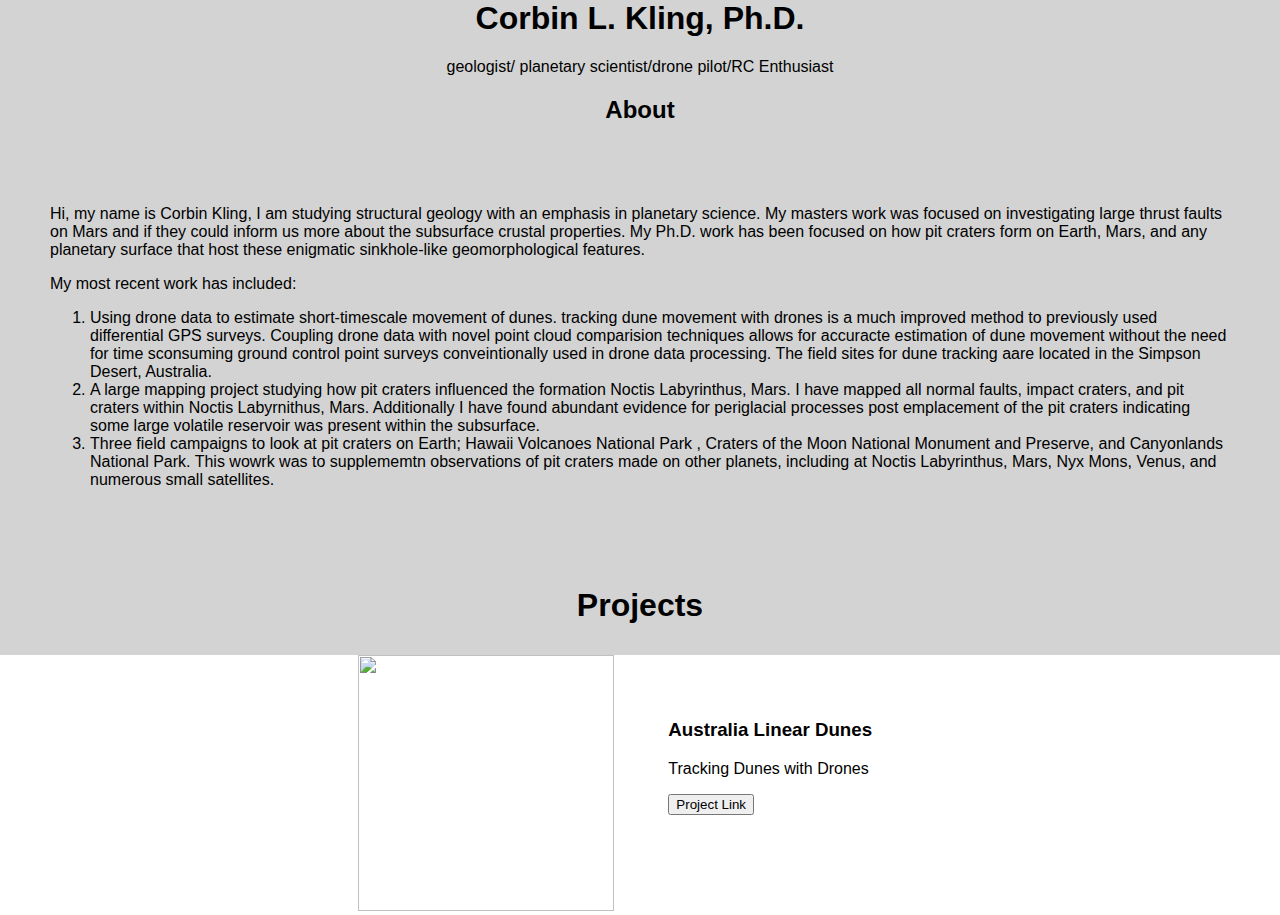
==== index.html @ a038f2ce "Update index.html" ====
<head>
    <!-- This will show up on the tab in your browser -->
    <title>Corbin's Science</title>

    <!-- This links your css file to the html -->
    <link rel="stylesheet" type="text/css" href="index.css">
    <link rel="preconnect" href="https://fonts.googleapis.com">
    <link rel="preconnect" href="https://fonts.gstatic.com" crossorigin>
    <link href="https://fonts.googleapis.com/css2?family=Dosis:wght@300&display=swap" rel="stylesheet"> 
</head>

<body>
    <!-- This is the start of the "About" section -->
    <div class="About">
        <h1>Corbin L. Kling, Ph.D.</h1>
        <p>geologist/ planetary scientist/drone pilot/RC Enthusiast</p>
        <h2>About</h2>
        <div class="about-content">
        <p> Hi, my name is Corbin Kling, I am studying structural geology with an emphasis in planetary science. 
            My masters work was focused on investigating large thrust faults on Mars and if they could inform us more 
            about the subsurface crustal properties. My Ph.D. work has been focused on how pit craters form on Earth, Mars, 
            and any planetary surface that host these enigmatic sinkhole-like geomorphological features. </p>

        <p> My most recent work has included:</p>
            <ol>
            <li> Using drone data to estimate short-timescale movement of dunes. tracking dune movement with drones is a much improved
                method to previously used differential GPS surveys. Coupling drone data with novel point cloud comparision techniques 
                allows for accuracte estimation of dune movement without the need for time sconsuming ground control point surveys 
                conveintionally used in drone data processing. The field sites for dune tracking aare located in the Simpson Desert, 
                Australia.</li>
            <li> A large mapping project studying how pit craters influenced the formation Noctis Labyrinthus, Mars. I have mapped 
                all normal faults, impact craters, and pit craters within Noctis Labyrnithus, Mars. Additionally I have found abundant 
                evidence for periglacial processes post emplacement of the pit craters indicating some large volatile reservoir 
                was present within the subsurface.</li>
            <li> Three field campaigns to look at pit craters on Earth; Hawaii Volcanoes National Park , Craters of the Moon National 
                Monument and Preserve, and Canyonlands National Park. This wowrk was to supplememtn observations of pit craters made 
                on other planets, including at Noctis Labyrinthus, Mars, Nyx Mons, Venus, and numerous small satellites.</li>
                </div>
    </div>

    <!-- This is the start of the projects section -->
    <div class="projects">
        <h1>Projects</h1>
    </div>
</body>
<div class="project">
    <!-- This is the project image -->
    <img class="project-thumbnail" src="images/ausCarsFar.jpg">
    
    <!-- This div contains the project information -->
    <div class="project-content">
        <h3>Australia Linear Dunes</h3>
        <p>Tracking Dunes with Drones</p>
        <a href="dunes"><button>Project Link</button></a>
    </div>
</div>
---- index.css ----
body {
    text-align: center;
    margin: 0px;
    font-family: "Dorsis", sans-serif;
}

.about {
    background-color: LightGrey;
    padding: 0px;
}

.about-content {
    display: inline-block;
    text-align: left;
    vertical-align: top;
    margin: 45px 50px 50px 50px;
}

.projects {
    background-color: LightGrey;
    padding: 10px;
}

.project-content {
    display: inline-block;
    text-align: left;
    vertical-align: top;
    margin: 45px 50px 50px 50px;   
}

.project-thumbnail {
    display: inline-block;
    height: 256px;
}
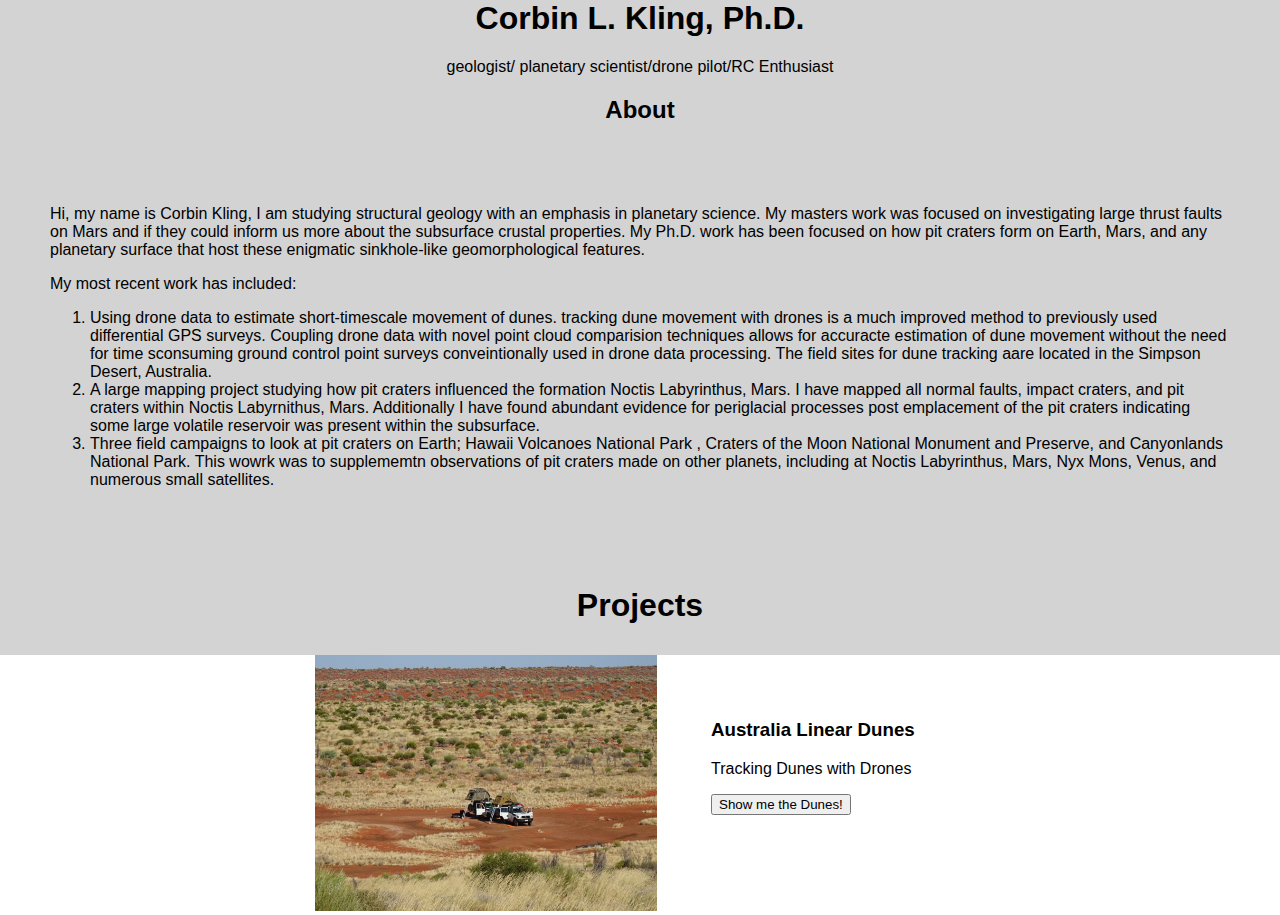
==== commit 1b8083c3: "Update index.html" ====
--- a/index.html
+++ b/index.html
@@ -45,12 +45,12 @@
 </body>
 <div class="project">
     <!-- This is the project image -->
-    <img class="project-thumbnail" src="images/ausCarsFar.jpg">
+    <img class="project-thumbnail" src="images/ausCarsFar.JPG">
     
     <!-- This div contains the project information -->
     <div class="project-content">
         <h3>Australia Linear Dunes</h3>
         <p>Tracking Dunes with Drones</p>
-        <a href="dunes"><button>Project Link</button></a>
+        <a href="dunes"><button>Show me the Dunes!</button></a>
     </div>
 </div>
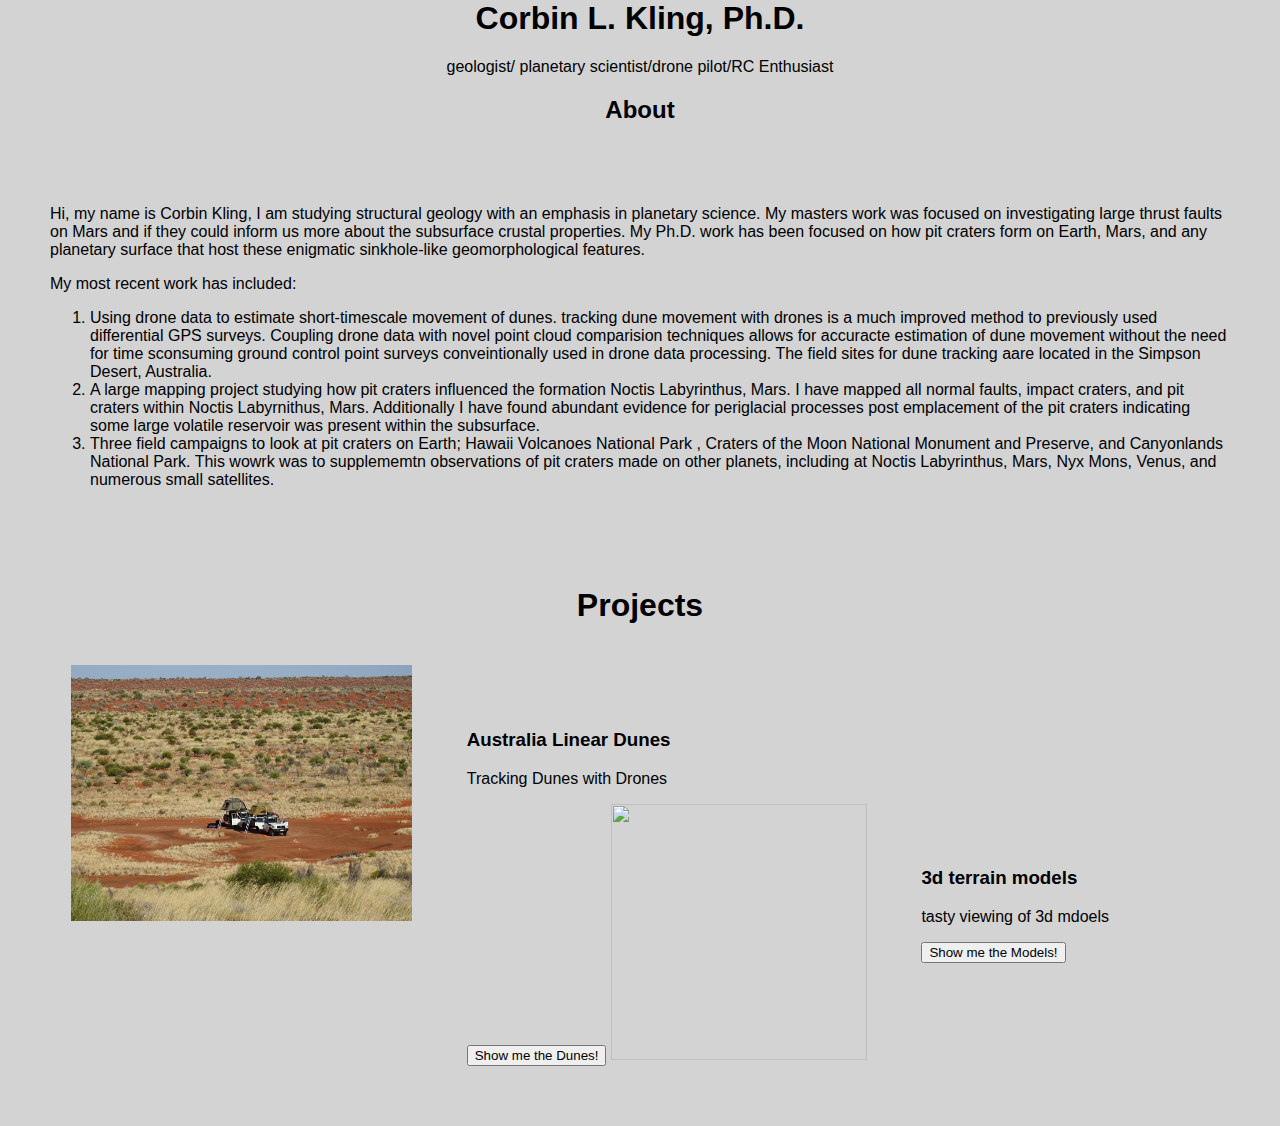
==== commit 2f9eae79: "Update index.html" ====
--- a/index.html
+++ b/index.html
@@ -43,7 +43,7 @@
         <h1>Projects</h1>
     </div>
 </body>
-<div class="project">
+<div class="projects">
     <!-- This is the project image -->
     <img class="project-thumbnail" src="images/ausCarsFar.JPG">
     
@@ -52,5 +52,12 @@
         <h3>Australia Linear Dunes</h3>
         <p>Tracking Dunes with Drones</p>
         <a href="dunes"><button>Show me the Dunes!</button></a>
+        
+    <img class="project-thumbnail" src="images/SanYsidro.JPG">
+        
+    <div class="project-content">
+        <h3>3d terrain models</h3>
+        <p>tasty viewing of 3d mdoels</p>
+        <a href="dunes"><button>Show me the Models!</button></a>
     </div>
 </div>
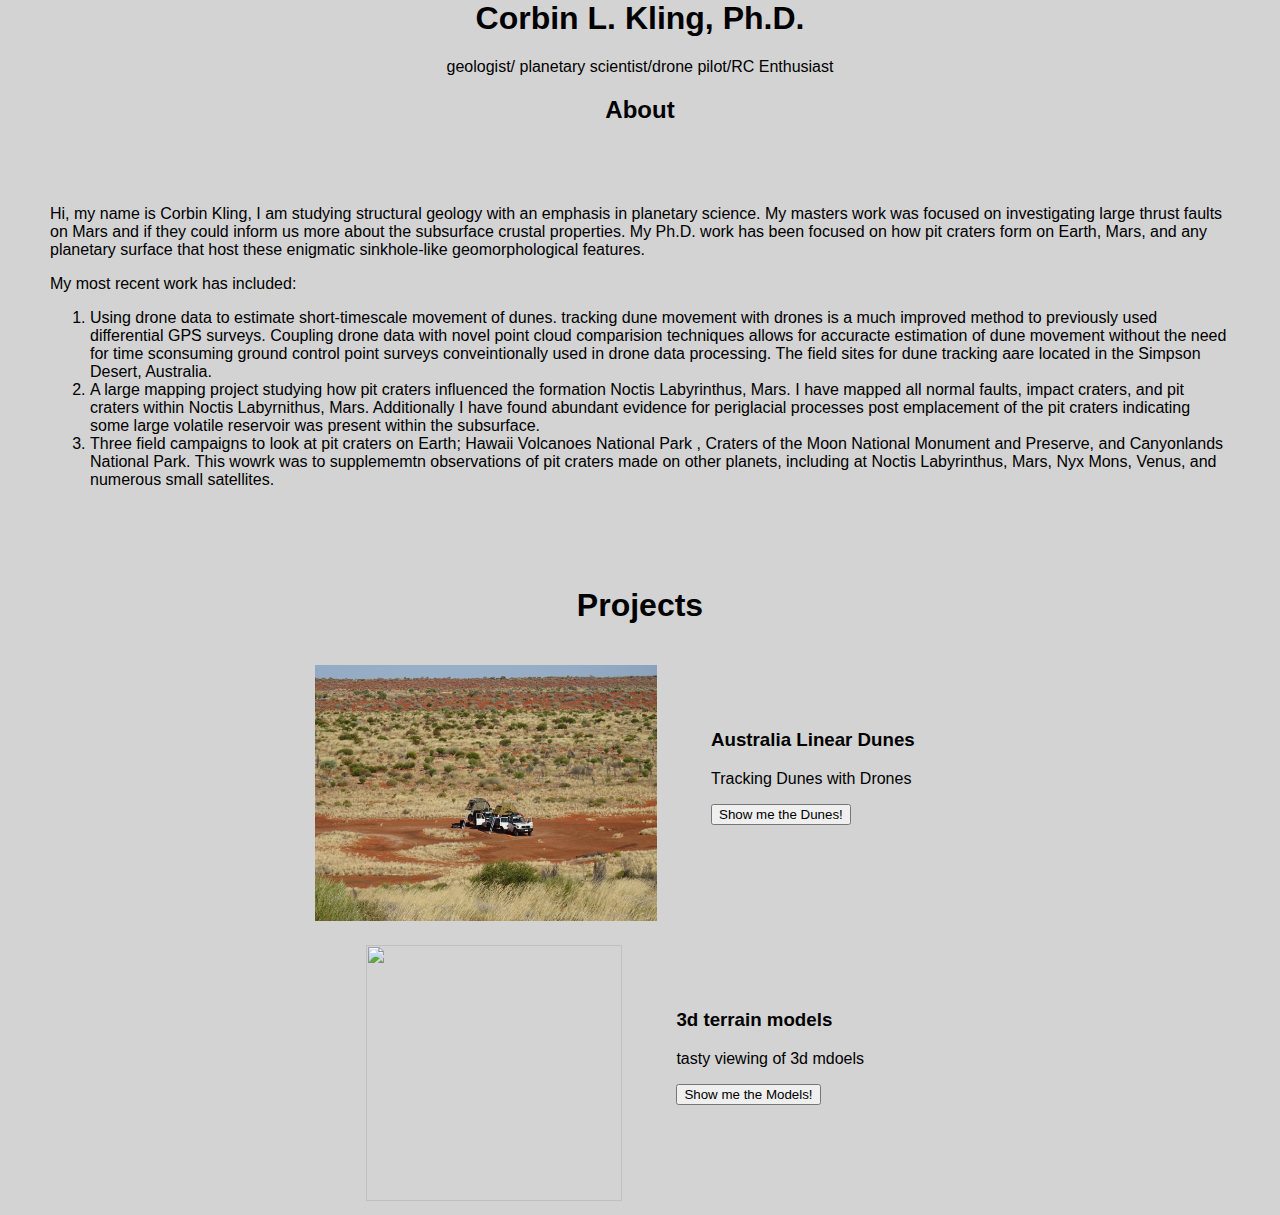
==== commit a352d08c: "Update index.html" ====
--- a/index.html
+++ b/index.html
@@ -52,7 +52,9 @@
         <h3>Australia Linear Dunes</h3>
         <p>Tracking Dunes with Drones</p>
         <a href="dunes"><button>Show me the Dunes!</button></a>
-        
+    </div>
+</div>
+<div class="projects">
     <img class="project-thumbnail" src="images/SanYsidro.JPG">
         
     <div class="project-content">
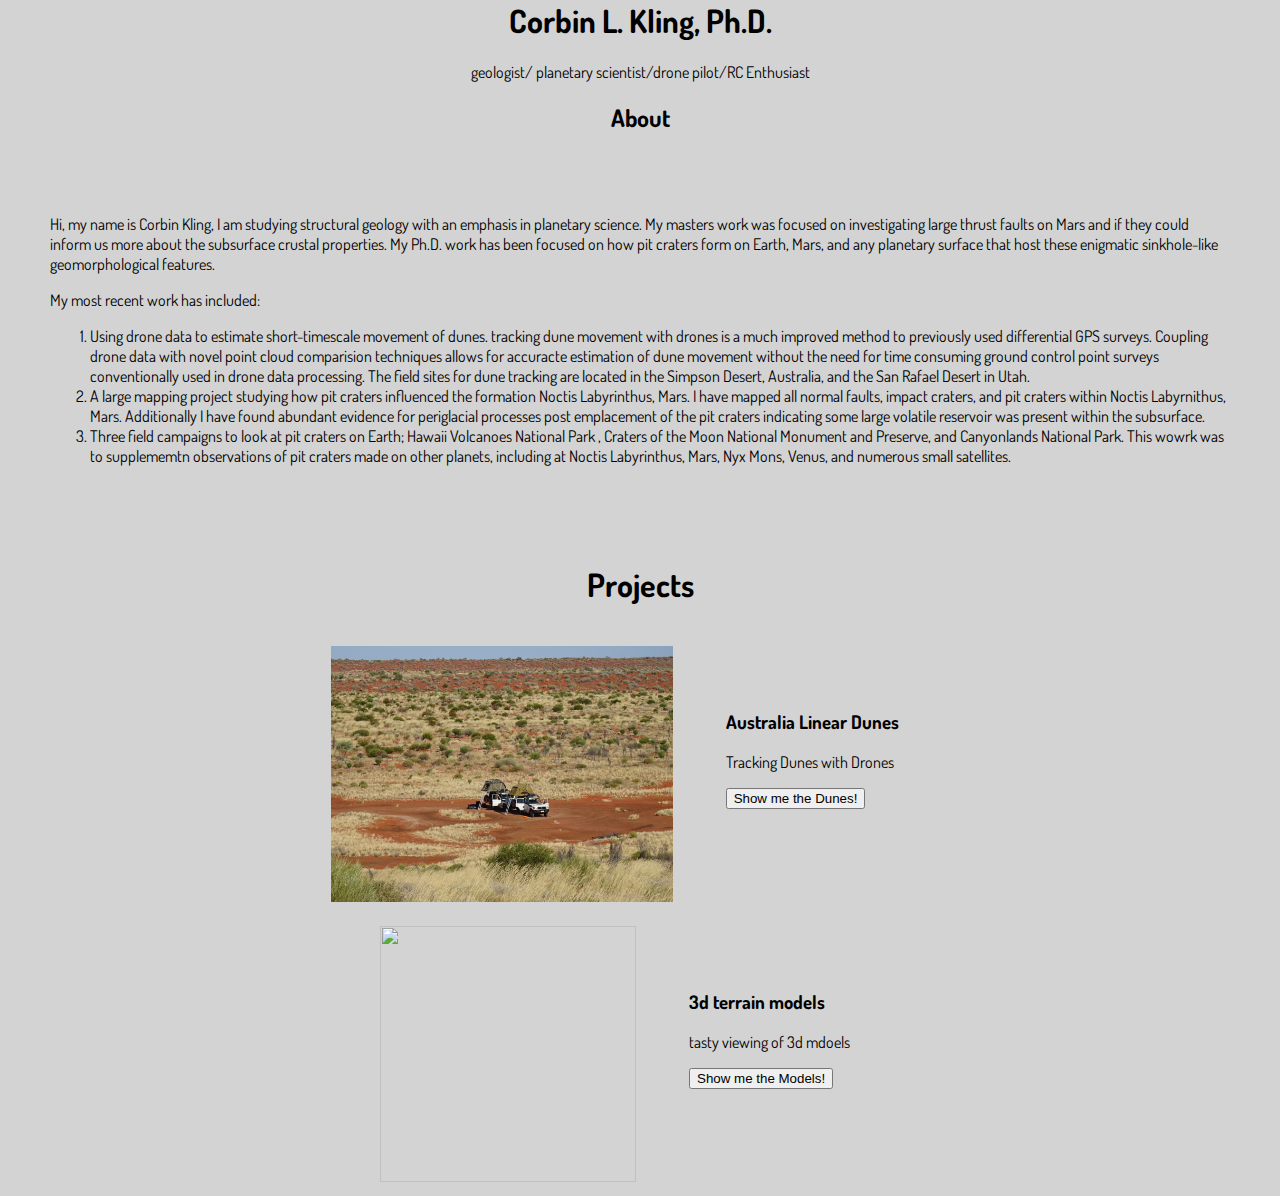
==== commit 5342b0c4: "Update index.html" ====
--- a/index.html
+++ b/index.html
@@ -25,9 +25,9 @@
             <ol>
             <li> Using drone data to estimate short-timescale movement of dunes. tracking dune movement with drones is a much improved
                 method to previously used differential GPS surveys. Coupling drone data with novel point cloud comparision techniques 
-                allows for accuracte estimation of dune movement without the need for time sconsuming ground control point surveys 
-                conveintionally used in drone data processing. The field sites for dune tracking aare located in the Simpson Desert, 
-                Australia.</li>
+                allows for accuracte estimation of dune movement without the need for time consuming ground control point surveys 
+                conventionally used in drone data processing. The field sites for dune tracking are located in the Simpson Desert, 
+                Australia, and the San Rafael Desert in Utah.</li>
             <li> A large mapping project studying how pit craters influenced the formation Noctis Labyrinthus, Mars. I have mapped 
                 all normal faults, impact craters, and pit craters within Noctis Labyrnithus, Mars. Additionally I have found abundant 
                 evidence for periglacial processes post emplacement of the pit craters indicating some large volatile reservoir 
@@ -55,11 +55,11 @@
     </div>
 </div>
 <div class="projects">
-    <img class="project-thumbnail" src="images/SanYsidro.JPG">
+    <img class="project-thumbnail" src="images/SanYsidro.jpg">
         
     <div class="project-content">
         <h3>3d terrain models</h3>
         <p>tasty viewing of 3d mdoels</p>
-        <a href="dunes"><button>Show me the Models!</button></a>
+        <a href="models"><button>Show me the Models!</button></a>
     </div>
 </div>
--- a/index.css
+++ b/index.css
@@ -1,7 +1,7 @@
 body {
     text-align: center;
     margin: 0px;
-    font-family: "Dorsis", sans-serif;
+    font-family: "Dosis", sans-serif;
 }
 
 .about {
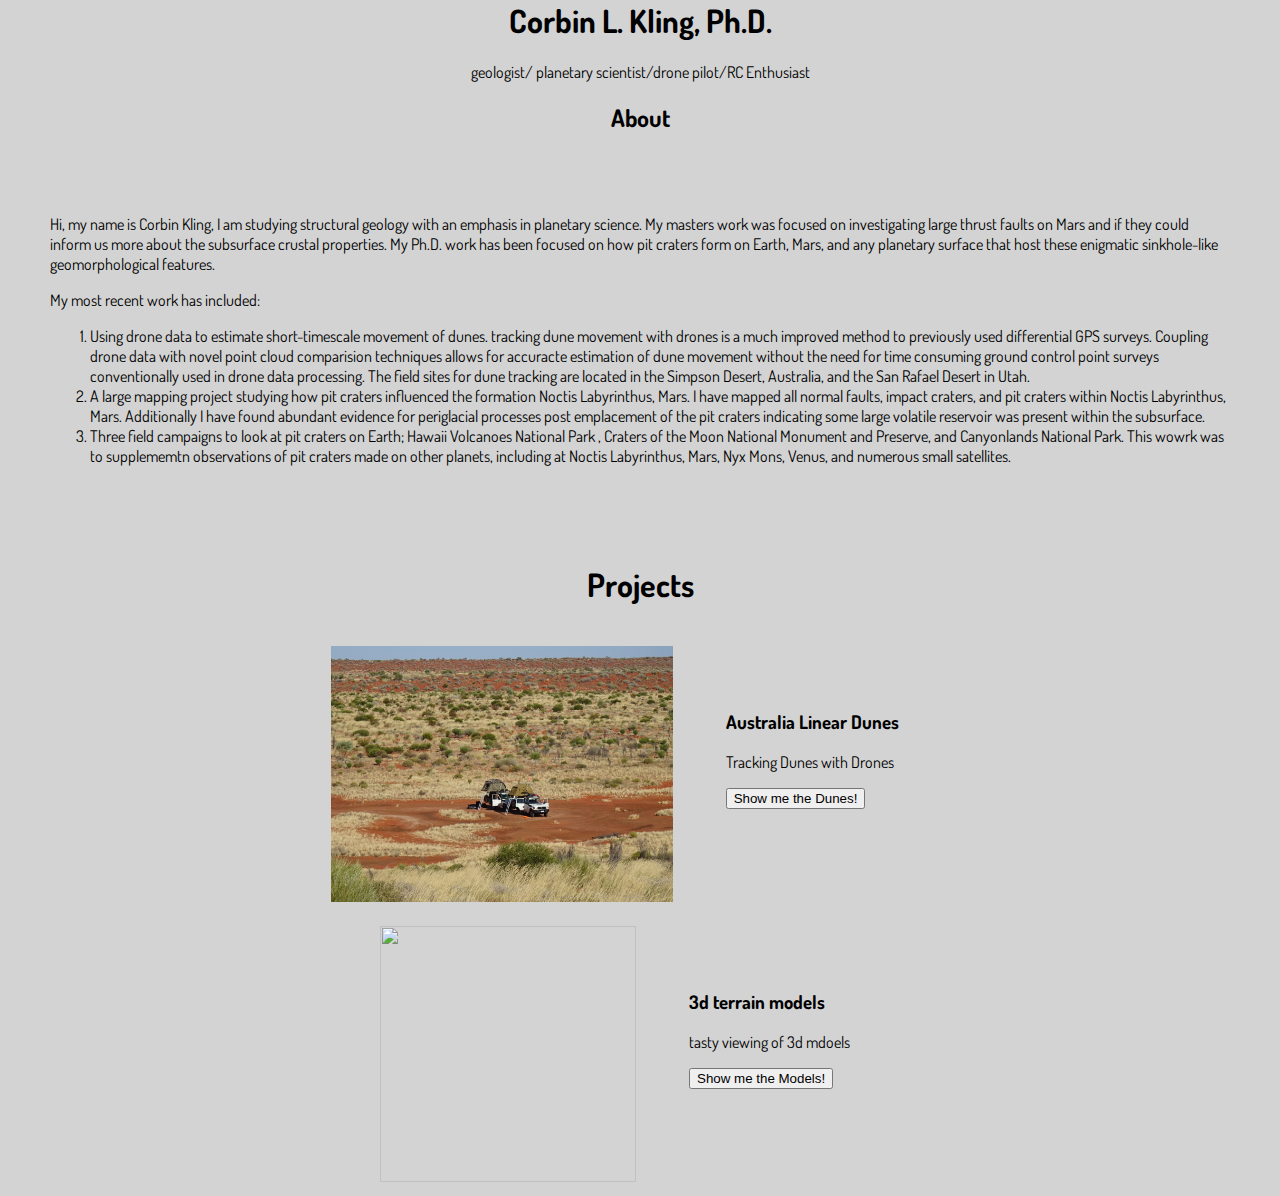
==== commit f79ad7e4: "Update index.html" ====
--- a/index.html
+++ b/index.html
@@ -29,7 +29,7 @@
                 conventionally used in drone data processing. The field sites for dune tracking are located in the Simpson Desert, 
                 Australia, and the San Rafael Desert in Utah.</li>
             <li> A large mapping project studying how pit craters influenced the formation Noctis Labyrinthus, Mars. I have mapped 
-                all normal faults, impact craters, and pit craters within Noctis Labyrnithus, Mars. Additionally I have found abundant 
+                all normal faults, impact craters, and pit craters within Noctis Labyrinthus, Mars. Additionally I have found abundant 
                 evidence for periglacial processes post emplacement of the pit craters indicating some large volatile reservoir 
                 was present within the subsurface.</li>
             <li> Three field campaigns to look at pit craters on Earth; Hawaii Volcanoes National Park , Craters of the Moon National 
